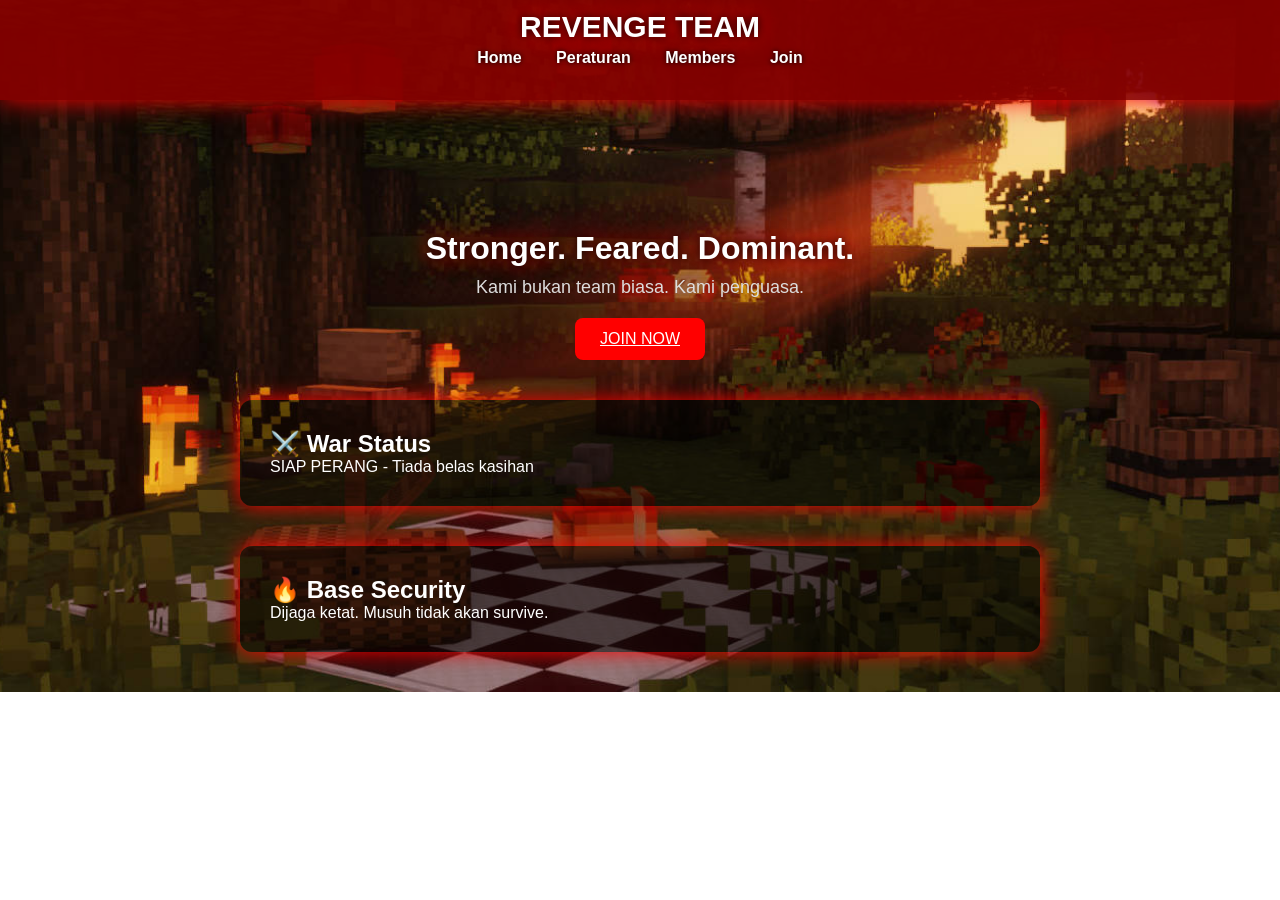
==== index.html @ 71dc8db9 "Add files via upload" ====
<!DOCTYPE html>
<html lang="en">
<head>
<meta charset="UTF-8">
<meta name="viewport" content="width=device-width, initial-scale=1.0">
<title>Revenge Team</title>
<link rel="stylesheet" href="style.css">
</head>
<body>

<div class="overlay"></div>

<header class="fade-down">
<h1>REVENGE TEAM</h1>
<nav>
<a href="index.html">Home</a>
<a href="rules.html">Peraturan</a>
<a href="members.html">Members</a>
<a href="join.html">Join</a>
</nav>
</header>

<section class="hero fade-up">
<h2>Stronger. Feared. Dominant.</h2>
<p>Kami bukan team biasa. Kami penguasa.</p>
<a href="join.html" class="btn">JOIN NOW</a>
</section>

<section class="content fade-up">
<h2>⚔️ War Status</h2>
<p>SIAP PERANG - Tiada belas kasihan</p>
</section>

<section class="content fade-up">
<h2>🔥 Base Security</h2>
<p>Dijaga ketat. Musuh tidak akan survive.</p>
</section>

</body>
</html>
---- style.css ----
/* ===== RESET ===== */
* {
    margin: 0;
    padding: 0;
    box-sizing: border-box;
}

/* ===== BODY ===== */
body {
    font-family: Arial, sans-serif;
    background: url('minecraft-aesthetic-dark-green-mushroom-house-o4p5i28a4zglbs1l.jpg') no-repeat center/cover;
    color: white;
    overflow-x: hidden;

    padding-top: 110px;
}

/* ===== HEADER ===== */
header {
    position: fixed;
    top: 0;
    left: 0;
    width: 100%;
    height: 100px;
    
    background: rgba(139,0,0,0.9);
    text-align: center;
    box-shadow: 0 0 25px red;
    z-index: 1000;
}

header h1 {
    padding-top: 10px;
    font-size: 30px;
    text-shadow: 0 0 10px black, 0 0 20px red;
}

/* ===== NAV ===== */
nav {
    margin-top: 5px;
}

nav a {
    color: white;
    margin: 0 15px;
    text-decoration: none;
    font-weight: bold;
    transition: 0.3s;
    text-shadow: 0 0 5px black;
}

nav a:hover {
    color: red;
    text-shadow: 0 0 10px red;
}

nav a.active {
    color: red;
    border-bottom: 2px solid red;
}

/* ===== CONTENT ===== */
.content {
    padding: 30px;
    margin: 40px auto;
    max-width: 800px;
    background: rgba(0,0,0,0.5);
    border-radius: 12px;
    box-shadow: 0 0 20px red;

   
}

/* ===== HERO ===== */
.hero {
    text-align: center;
    margin-top: 120px; /* turunkan sikit dari header */
}

/* BAGI TEXT LEBIH CANTIK */
.hero h2 {
    font-size: 32px;
    margin-bottom: 10px;
    text-shadow: 0 0 10px black, 0 0 20px red;
}

.hero p {
    font-size: 18px;
    margin-bottom: 20px;
    color: #ddd;
}

/* BUTTON CENTER & KEMAS */
.hero .btn {
    display: inline-block;
}

/* ===== BUTTON ===== */
.btn {
    background: red;
    padding: 12px 25px;
    border: none;
    border-radius: 8px;
    color: white;
    cursor: pointer;
}

/* ===== FORM JADI KE BAWAH ===== */
#joinForm {
    display: flex;
    flex-direction: column;
    gap: 10px;
}

#joinForm input,
#joinForm select,
#joinForm textarea {
    width: 100%;
    padding: 10px;
    border-radius: 6px;
    border: none;
    outline: none;
}

#joinForm textarea {
    height: 100px;
    resize: none;
}

#joinForm button {
    width: 100%;
}

/* ===== FIX ANIMATION BUG ===== */
.fade-down {
    animation: fadeDown 1s ease forwards;
}

@keyframes fadeDown {
    from {
        opacity: 0;
        transform: translateY(-30px);
    }
    to {
        opacity: 1;
        transform: translateY(0);
    }
}
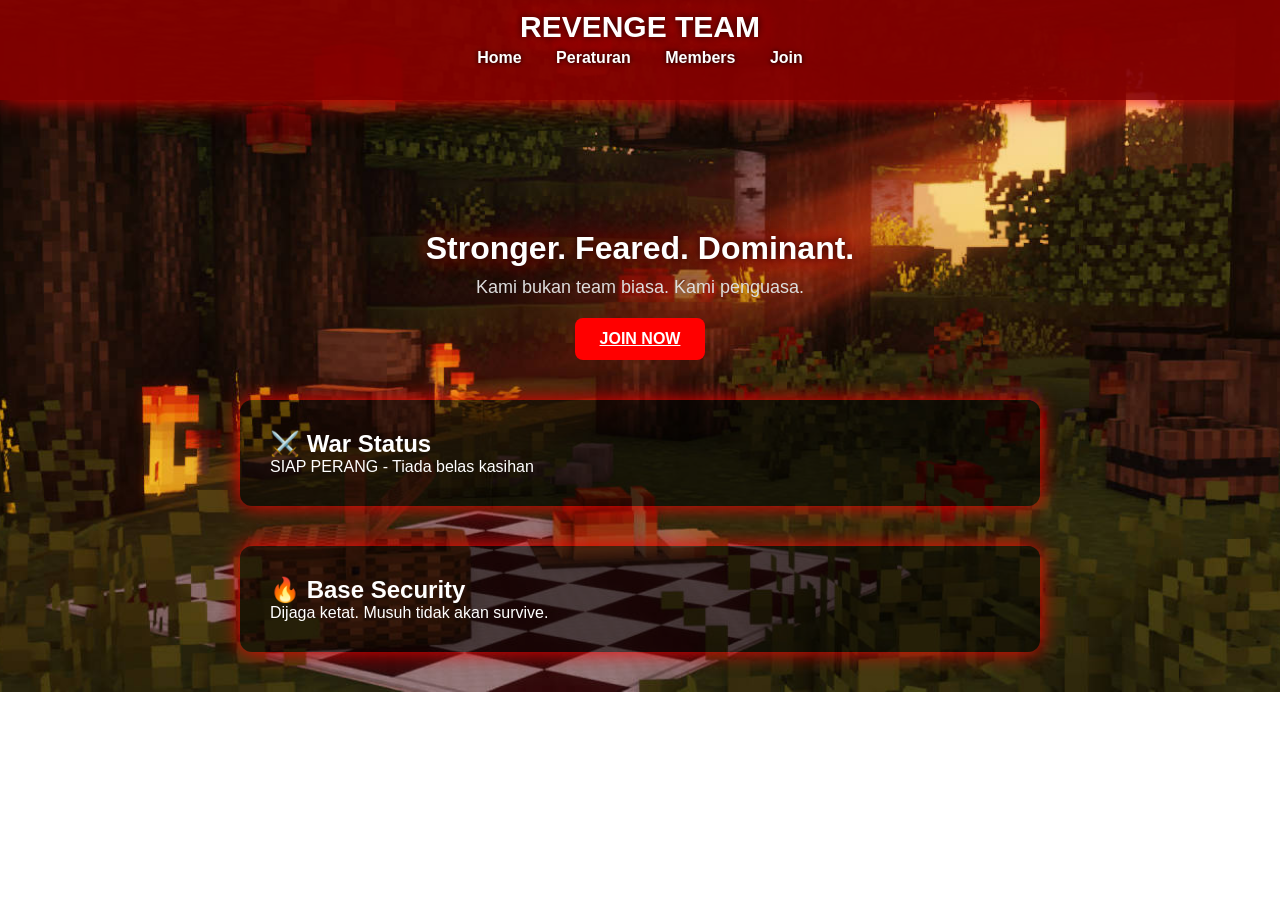
==== commit abce753c: "Add files via upload" ====
--- a/index.html
+++ b/index.html
@@ -4,6 +4,9 @@
 <meta charset="UTF-8">
 <meta name="viewport" content="width=device-width, initial-scale=1.0">
 <title>Revenge Team</title>
+<link rel="icon" href="logo.png" sizes="32x32">
+<link rel="icon" href="logo.png" sizes="192x192">
+<link rel="apple-touch-icon" href="logo.png">
 <link rel="stylesheet" href="style.css">
 </head>
 <body>
--- a/style.css
+++ b/style.css
@@ -11,7 +11,6 @@
     background: url('minecraft-aesthetic-dark-green-mushroom-house-o4p5i28a4zglbs1l.jpg') no-repeat center/cover;
     color: white;
     overflow-x: hidden;
-
     padding-top: 110px;
 }
 
@@ -22,8 +21,7 @@
     left: 0;
     width: 100%;
     height: 100px;
-    
-    background: rgba(139,0,0,0.9);
+    background: rgba(139, 0, 0, 0.9);
     text-align: center;
     box-shadow: 0 0 25px red;
     z-index: 1000;
@@ -35,7 +33,7 @@
     text-shadow: 0 0 10px black, 0 0 20px red;
 }
 
-/* ===== NAV ===== */
+/* ===== NAVIGATION ===== */
 nav {
     margin-top: 5px;
 }
@@ -64,20 +62,17 @@
     padding: 30px;
     margin: 40px auto;
     max-width: 800px;
-    background: rgba(0,0,0,0.5);
+    background: rgba(0, 0, 0, 0.5);
     border-radius: 12px;
     box-shadow: 0 0 20px red;
-
-   
-}
-
-/* ===== HERO ===== */
+}
+
+/* ===== HERO SECTION ===== */
 .hero {
     text-align: center;
-    margin-top: 120px; /* turunkan sikit dari header */
-}
-
-/* BAGI TEXT LEBIH CANTIK */
+    margin-top: 120px;
+}
+
 .hero h2 {
     font-size: 32px;
     margin-bottom: 10px;
@@ -90,7 +85,6 @@
     color: #ddd;
 }
 
-/* BUTTON CENTER & KEMAS */
 .hero .btn {
     display: inline-block;
 }
@@ -103,9 +97,16 @@
     border-radius: 8px;
     color: white;
     cursor: pointer;
-}
-
-/* ===== FORM JADI KE BAWAH ===== */
+    font-weight: bold;
+    transition: 0.3s;
+}
+
+.btn:hover {
+    background: darkred;
+    box-shadow: 0 0 10px red;
+}
+
+/* ===== FORM ===== */
 #joinForm {
     display: flex;
     flex-direction: column;
@@ -131,7 +132,59 @@
     width: 100%;
 }
 
-/* ===== FIX ANIMATION BUG ===== */
+/* ===== LOGIN & ADMIN PANEL ===== */
+.login-container,
+.admin-container {
+    max-width: 400px;
+    margin: 40px auto;
+    padding: 30px;
+    background: rgba(0, 0, 0, 0.75);
+    border-radius: 12px;
+    box-shadow: 0 0 20px red;
+    text-align: center;
+    animation: fadeDown 0.8s ease-in-out;
+}
+
+.login-container h2,
+.admin-container h2 {
+    margin-bottom: 20px;
+    text-shadow: 0 0 10px black, 0 0 20px red;
+}
+
+/* ===== INPUT LOGIN ===== */
+.login-container input {
+    width: 100%;
+    padding: 12px;
+    margin: 10px 0;
+    border-radius: 6px;
+    border: none;
+    outline: none;
+}
+
+/* ===== ADMIN BOX ===== */
+.admin-box {
+    margin-top: 20px;
+    padding: 15px;
+    background: rgba(139, 0, 0, 0.4);
+    border-radius: 10px;
+    box-shadow: 0 0 10px red;
+}
+
+/* ===== BUTTON DALAM ADMIN ===== */
+.login-container .btn,
+.admin-container .btn {
+    width: 100%;
+    margin-top: 10px;
+}
+
+/* ===== ERROR MESSAGE ===== */
+.error-message {
+    color: #ff4d4d;
+    margin-top: 10px;
+    font-size: 14px;
+}
+
+/* ===== ANIMATION ===== */
 .fade-down {
     animation: fadeDown 1s ease forwards;
 }
@@ -145,4 +198,48 @@
         opacity: 1;
         transform: translateY(0);
     }
+}
+
+/* ===== FOOTER (OPTIONAL) ===== */
+footer {
+    text-align: center;
+    padding: 15px;
+    margin-top: 20px;
+    background: rgba(0, 0, 0, 0.7);
+    box-shadow: 0 0 10px red;
+}
+
+/* ===== RESPONSIVE DESIGN ===== */
+@media (max-width: 768px) {
+    header {
+        height: auto;
+        padding-bottom: 10px;
+    }
+
+    header h1 {
+        font-size: 22px;
+    }
+
+    nav a {
+        display: inline-block;
+        margin: 5px;
+    }
+
+    .content {
+        margin: 20px;
+        padding: 20px;
+    }
+
+    .hero h2 {
+        font-size: 24px;
+    }
+
+    .hero p {
+        font-size: 16px;
+    }
+
+    .login-container,
+    .admin-container {
+        width: 90%;
+    }
 }
